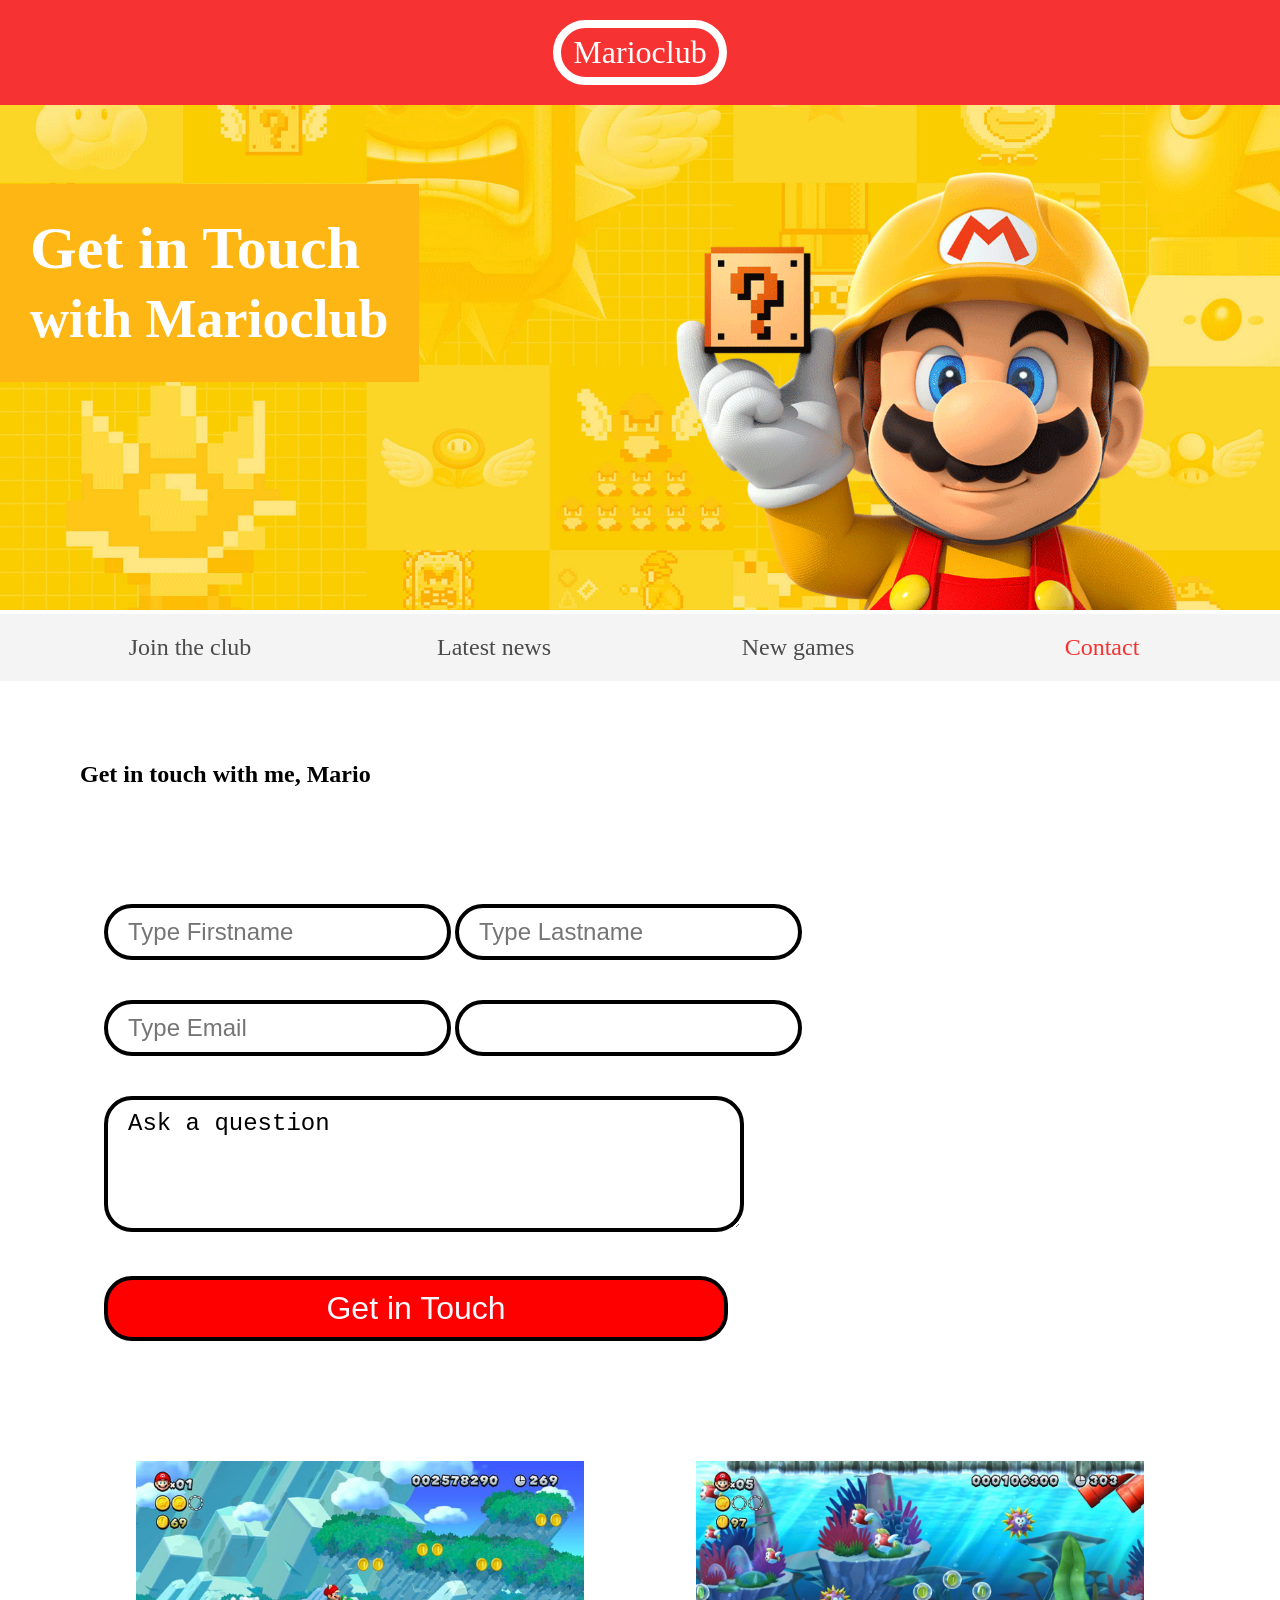
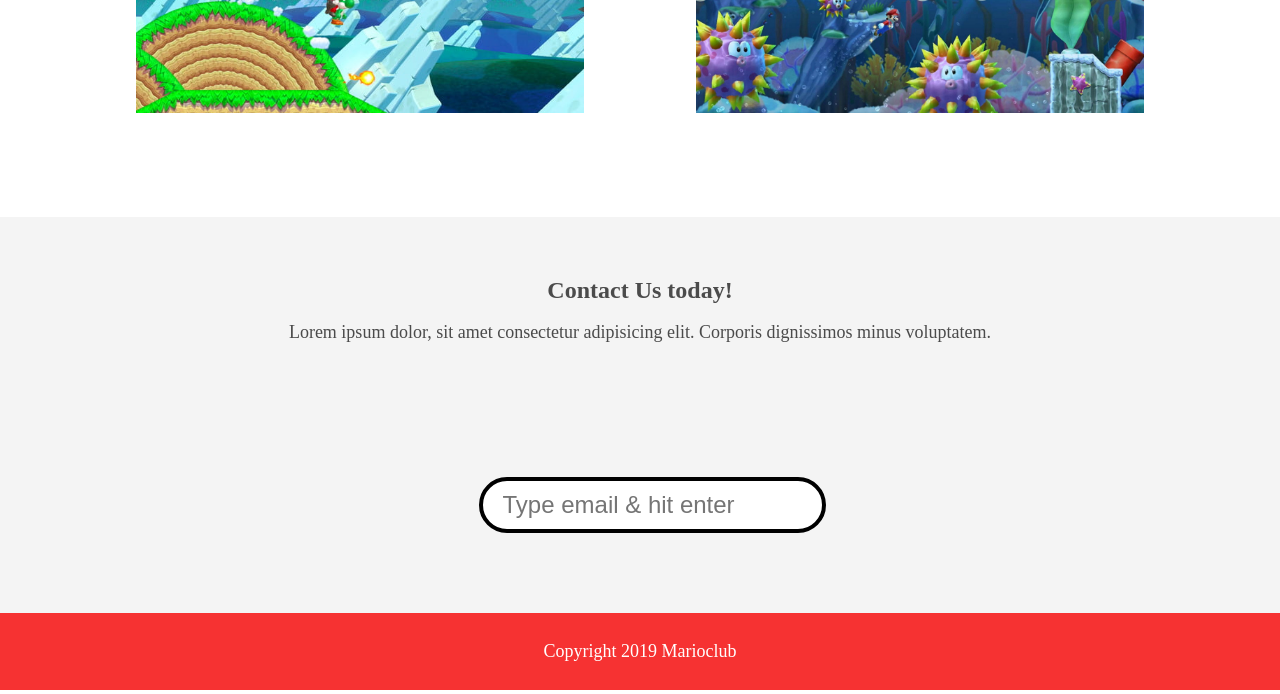
==== contact.html @ 7406f565 "Opgave 6: Udskiftet h2 med h1 på alle sider" ====
<!doctype html>
<html>
  <head>
    <meta name="viewport" content="width=device-width, initial-scale=1.0" />
    <link rel="shortcut icon" href="img/favicon.ico" type="image/x-icon" />
    <link rel="icon" href="img/favicon.ico" type="image/x-icon" />
    <link rel="stylesheet" href="css/style.css" />
    <title>Marioclub</title>
  </head>

  <body>
    <header>
      <a href="index.html">
        <span class="logo">Marioclub</span>
      </a>
    </header>
    <section class="banner">
      <img src="img/banner.jpg" alt="marioclub welcome banner" />
      <div class="welcome">
        <h1>Get in Touch<br /><span>with Marioclub</span></h1>
      </div>
    </section>
    <nav class="main-nav">
      <ul>
        <li><a href="index.html">Join the club</a></li>
        <li><a href="news.html">Latest news</a></li>
        <li><a href="games.html">New games</a></li>
        <li><a href="contact.html" class="join">Contact</a></li>
      </ul>
    </nav>
    <main>
      <article>
        <h2>Get in touch with me, Mario</h2>
        <form>
          <input
            type="text"
            name="fname"
            placeholder="Type Firstname"
            required
          />
          <input
            type="text"
            name="lname"
            placeholder="Type Lastname"
            required
          /><br />
          <input type="email" name="mail" placeholder="Type Email" required />
          <input list="countries" name="country" id="country" />
          <datalist id="countries">
            <option value="Albania"></option>
            <option value="Austria"></option>
            <option value="Belarus"></option>
            <option value="Belgium"></option>
            <option value="Bosnia"></option>
            <option value="Bulgaria"></option>
            <option value="Croatia"></option>
            <option value="Czech Republic"></option>
            <option value="Denmark"></option>
            <option value="Finland"></option>
            <option value="France"></option>
            <option value="Georgia"></option>
            <option value="Germany"></option>
            <option value="Greece"></option>
            <option value="Hungary"></option>
            <option value="Ireland"></option>
            <option value="Italy"></option>
            <option value="Kazakhstan"></option>
            <option value="Lithuania"></option>
            <option value="Netherlands"></option>
            <option value="Norway"></option>
            <option value="Poland"></option>
            <option value="Portugal"></option>
            <option value="Romania"></option>
            <option value="Russia"></option>
            <option value="Serbia"></option>
            <option value="Slovakia"></option>
            <option value="Spain"></option>
            <option value="Turkey"></option>
            <option value="Sweden"></option>
            <option value="Switzerland"></option>
            <option value="Ukraine"></option>
            <option value="United Kingdom"></option>
          </datalist>
          <br />
          <textarea
            name="question"
            rows="4"
            cols="40"
            placeholder="Ask a question..."
          >
Ask a question</textarea
          >
          <input type="submit" value="Get in Touch" />
        </form>
      </article>
      <ul class="images">
        <li>
          <img src="img/thumb-1.jpg" alt="" loading="lazy" />
        </li>
        <li>
          <img src="img/thumb-2.jpg" alt="" loading="lazy" />
        </li>
      </ul>
    </main>
    <section class="join">
      <h2>Contact Us today!</h2>
      <p>
        Lorem ipsum dolor, sit amet consectetur adipisicing elit. Corporis
        dignissimos minus voluptatem.
      </p>
      <form>
        <input
          type="email"
          name="email"
          placeholder="Type email & hit enter"
          required
        />
      </form>
    </section>
    <footer>
      <p class="copyright">Copyright 2019 Marioclub</p>
    </footer>
  </body>
</html>
---- css/style.css ----
body,
ul,
li,
h1,
h2,
a {
  margin: 0;
  padding: 0;
  font-family: tahoma;
}
p {
  font-size: 18px;
}
header {
  background-color: #f63232;
  padding: 20px 0;
  text-align: center;
  position: fixed;
  width: 100%;
  top: 0;
  left: 0;
  z-index: 1;
}
header .logo {
  color: white;
  border: 8px solid white;
  display: inline-block;
  padding: 6px 12px;
  border-radius: 36px;
  font-size: 2rem;
}
.banner {
  position: relative;
}
.banner img {
  width: 100%;
}
.banner .welcome {
  background: #feb614;
  color: white;
  padding: 30px;
  font-size: 60px;
  position: absolute;
  left: 0;
  top: 30%;
}
.banner .welcome span {
  font-size: 0.9em;
}
nav {
  background: #f4f4f4;
  padding: 20px;
  position: -webkit-sticky;
  position: sticky;
  top: 106px;
  z-index: 1;
}
nav ul {
  white-space: nowrap;
  max-width: 1200px;
  margin: 0 auto;
  text-align: center;
}
nav li {
  width: 25%;
  display: inline-block;
  font-size: 24px;
}
nav li a {
  text-decoration: none;
  color: #4b4b4b;
}
nav li a:hover {
  text-decoration: underline;
}
nav li a.join {
  color: #f63232;
}
main {
  max-width: 100%;
  width: 1200px;
  margin: 80px auto;
  padding: 0 40px;
  -webkit-box-sizing: border-box;
  box-sizing: border-box;
}
article h1 {
  color: #f63232;
  font-size: 48px;
}
article p {
  line-height: 2em;
  color: #4b4b4b;
}
article p::first-line {
  font-weight: bold;
  font-size: 1.2em;
}
.images {
  text-align: center;
  margin: 80px 0;
  white-space: nowrap;
}
.images li {
  display: inline-block;
  list-style-type: none;
  width: 40%;
  margin: 20px 5%;
  position: relative;
}
.images li:hover {
  top: -4px;
}
.images li img {
  max-width: 100%;
}
.images {
  display: -webkit-box;
  display: -ms-flexbox;
  display: flex;
  -ms-flex-wrap: wrap;
  flex-wrap: wrap;
}

.coverimage li {
  -webkit-box-flex: 1;
  -ms-flex: 0 0 50%;
  flex: 0 0 50%; /* explanation below */
  margin: 5px;
  height: 100px;
}

section.join {
  background: #f4f4f4;
  text-align: center;
  padding: 60px 20px;
  color: #4b4b4b;
}
section.join h1 {
  font-size: 36px;
}
form {
  padding-left: 1.5rem;
  padding-top: 6rem;
}

form input {
  margin: 20px 0;
  padding: 10px 20px;
  font-size: 24px;
  border-radius: 28px;
  border: 4px solid black;
}

form textarea {
  margin: 20px 0;
  padding: 10px 20px;
  font-size: 24px;
  border-radius: 28px;
  border: 4px solid black;
}
form input:focus {
  border: 4px dashed #4b4b4b;
  outline: none;
}
form textarea:focus {
  border: 4px dashed #4b4b4b;
  outline: none;
}
form input:valid {
  border: 4px solid #000000;
}
input[type="submit"] {
  width: 39rem;
  background-color: red;
  font-size: xx-large;
  color: ghostwhite;
}
input[type="submit"]:focus {
  border: 4px dashed ghostwhite;
  outline: none;
}
footer {
  background: #f63232;
  color: white;
  padding: 10px;
  text-align: center;
}

/* responsive styles */

@media screen and (max-width: 1400px) {
  .banner .welcome {
    font-size: 40px;
  }
}

@media screen and (max-width: 960px) {
  .banner .welcome {
    font-size: 28px;
  }
  nav li {
    font-size: 18px;
  }
}

@media screen and (max-width: 700px) {
  .banner .welcome {
    font-size: 20px;
    position: relative;
    text-align: center;
  }
  .banner .welcome br {
    display: none;
  }
  .banner .welcome span {
    font-size: 1em;
  }
  nav li {
    font-size: 18px;
  }
  .images li {
    width: 100%;
    display: block;
    margin: 20px auto;
  }
}

@media screen and (max-width: 560px) {
  .banner .welcome {
    font-size: 20px;
    position: relative;
    text-align: center;
  }
  .banner .welcome br {
    display: none;
  }
  .banner .welcome span {
    font-size: 1em;
  }
  nav li {
    display: block;
    width: 100%;
    margin: 12px 0;
  }
  article h1 {
    font-size: 36px;
  }
  header,
  nav {
    position: relative;
    top: 0;
  }
}
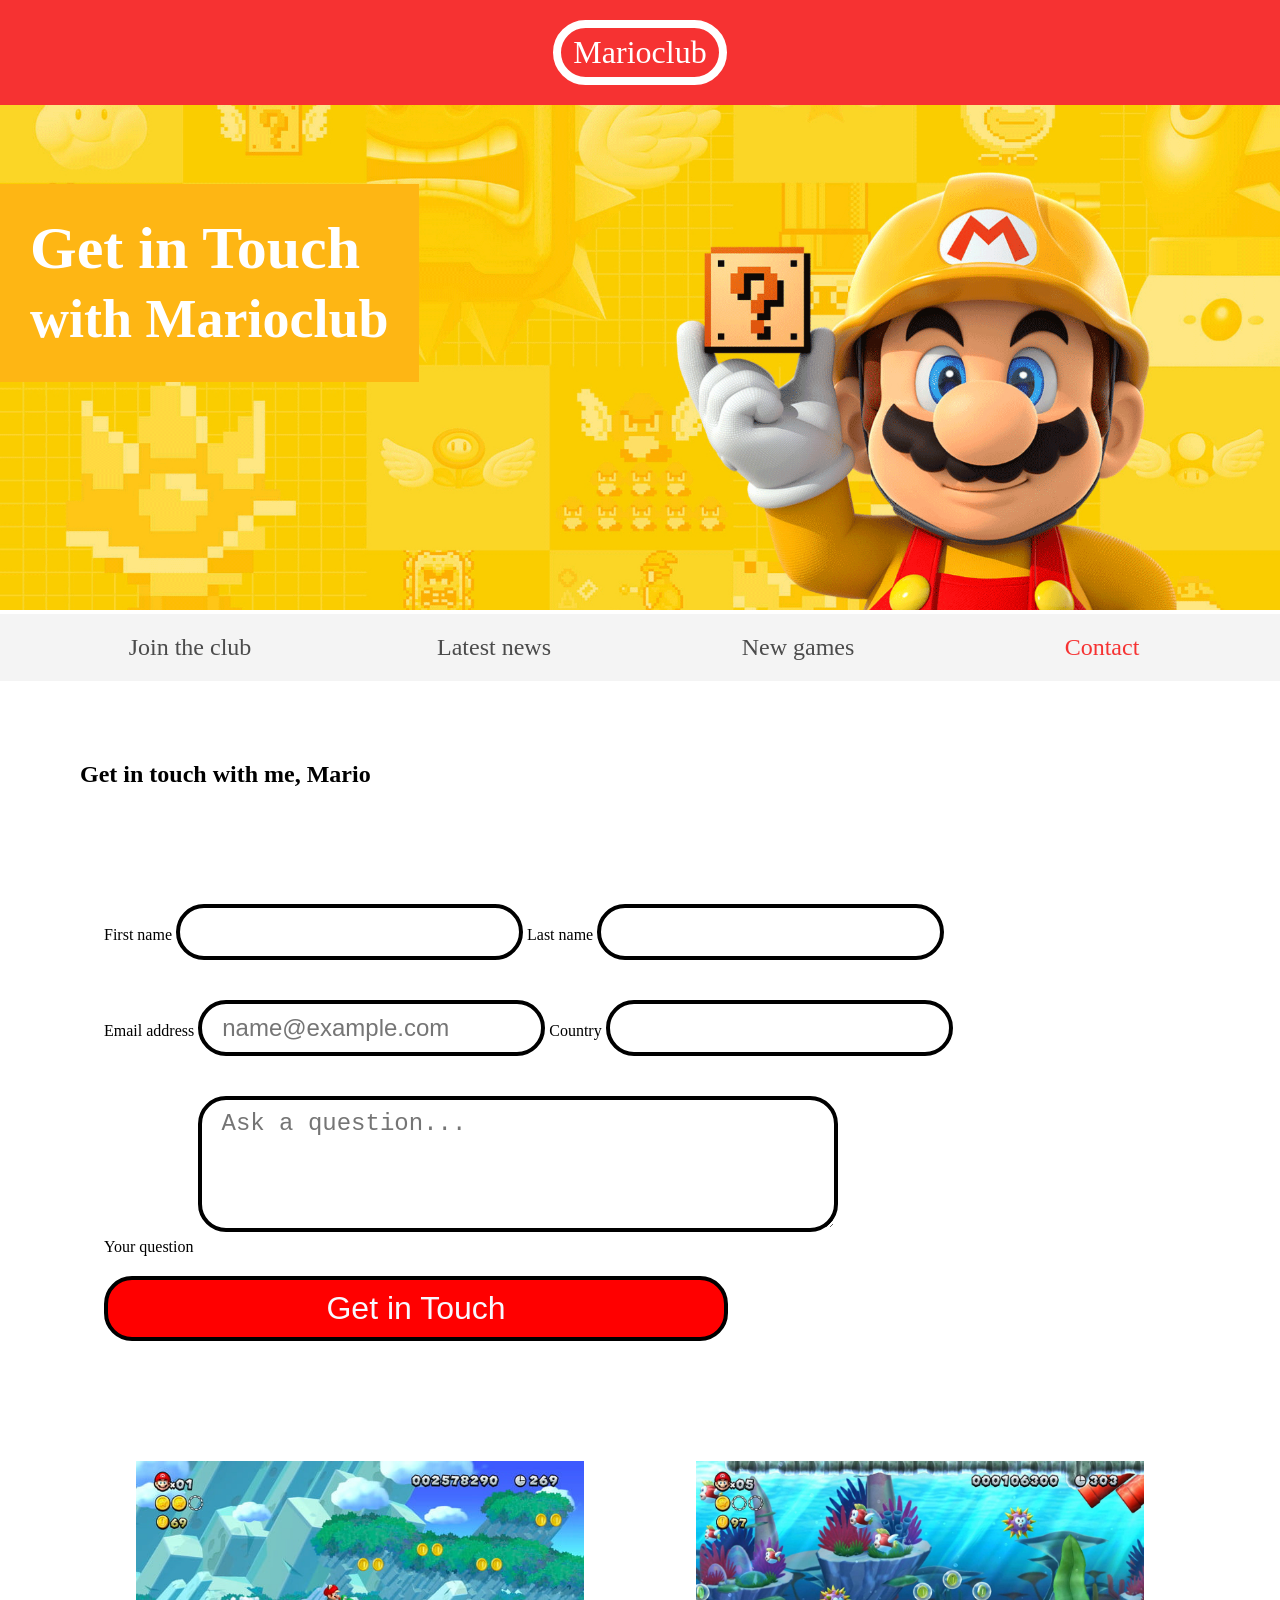
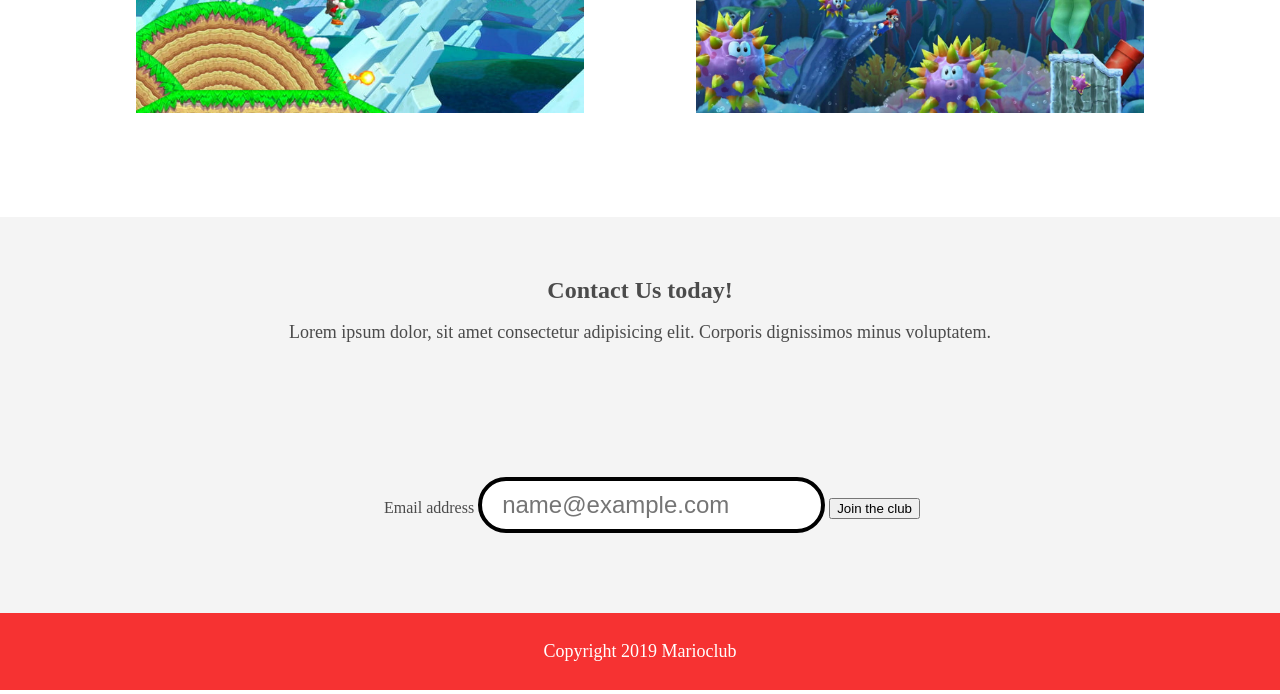
==== commit c0374ac5: "Opgave 8: Gjort formularen tilgængelig på contact.html" ====
--- a/contact.html
+++ b/contact.html
@@ -25,27 +25,47 @@
         <li><a href="index.html">Join the club</a></li>
         <li><a href="news.html">Latest news</a></li>
         <li><a href="games.html">New games</a></li>
-        <li><a href="contact.html" class="join">Contact</a></li>
+        <li>
+          <a href="contact.html" class="join" aria-current="page">Contact</a>
+        </li>
       </ul>
     </nav>
     <main>
       <article>
         <h2>Get in touch with me, Mario</h2>
         <form>
+          <label for="firstname">First name</label>
           <input
             type="text"
+            id="firstname"
             name="fname"
-            placeholder="Type Firstname"
+            autocomplete="given-name"
             required
           />
+          <label for="lastname">Last name</label>
           <input
             type="text"
+            id="lastname"
             name="lname"
-            placeholder="Type Lastname"
+            autocomplete="family-name"
             required
           /><br />
-          <input type="email" name="mail" placeholder="Type Email" required />
-          <input list="countries" name="country" id="country" />
+          <label for="email">Email address</label>
+          <input
+            type="email"
+            id="email"
+            name="mail"
+            autocomplete="email"
+            placeholder="name@example.com"
+            required
+          />
+          <label for="country">Country</label>
+          <input
+            list="countries"
+            name="country"
+            id="country"
+            autocomplete="country-name"
+          />
           <datalist id="countries">
             <option value="Albania"></option>
             <option value="Austria"></option>
@@ -82,14 +102,14 @@
             <option value="United Kingdom"></option>
           </datalist>
           <br />
+          <label for="question">Your question</label>
           <textarea
+            id="question"
             name="question"
             rows="4"
             cols="40"
             placeholder="Ask a question..."
-          >
-Ask a question</textarea
-          >
+          ></textarea>
           <input type="submit" value="Get in Touch" />
         </form>
       </article>
@@ -109,12 +129,16 @@
         dignissimos minus voluptatem.
       </p>
       <form>
+        <label for="join-email">Email address</label>
         <input
           type="email"
+          id="join-email"
           name="email"
-          placeholder="Type email & hit enter"
+          autocomplete="email"
+          placeholder="name@example.com"
           required
         />
+        <button type="submit">Join the club</button>
       </form>
     </section>
     <footer>
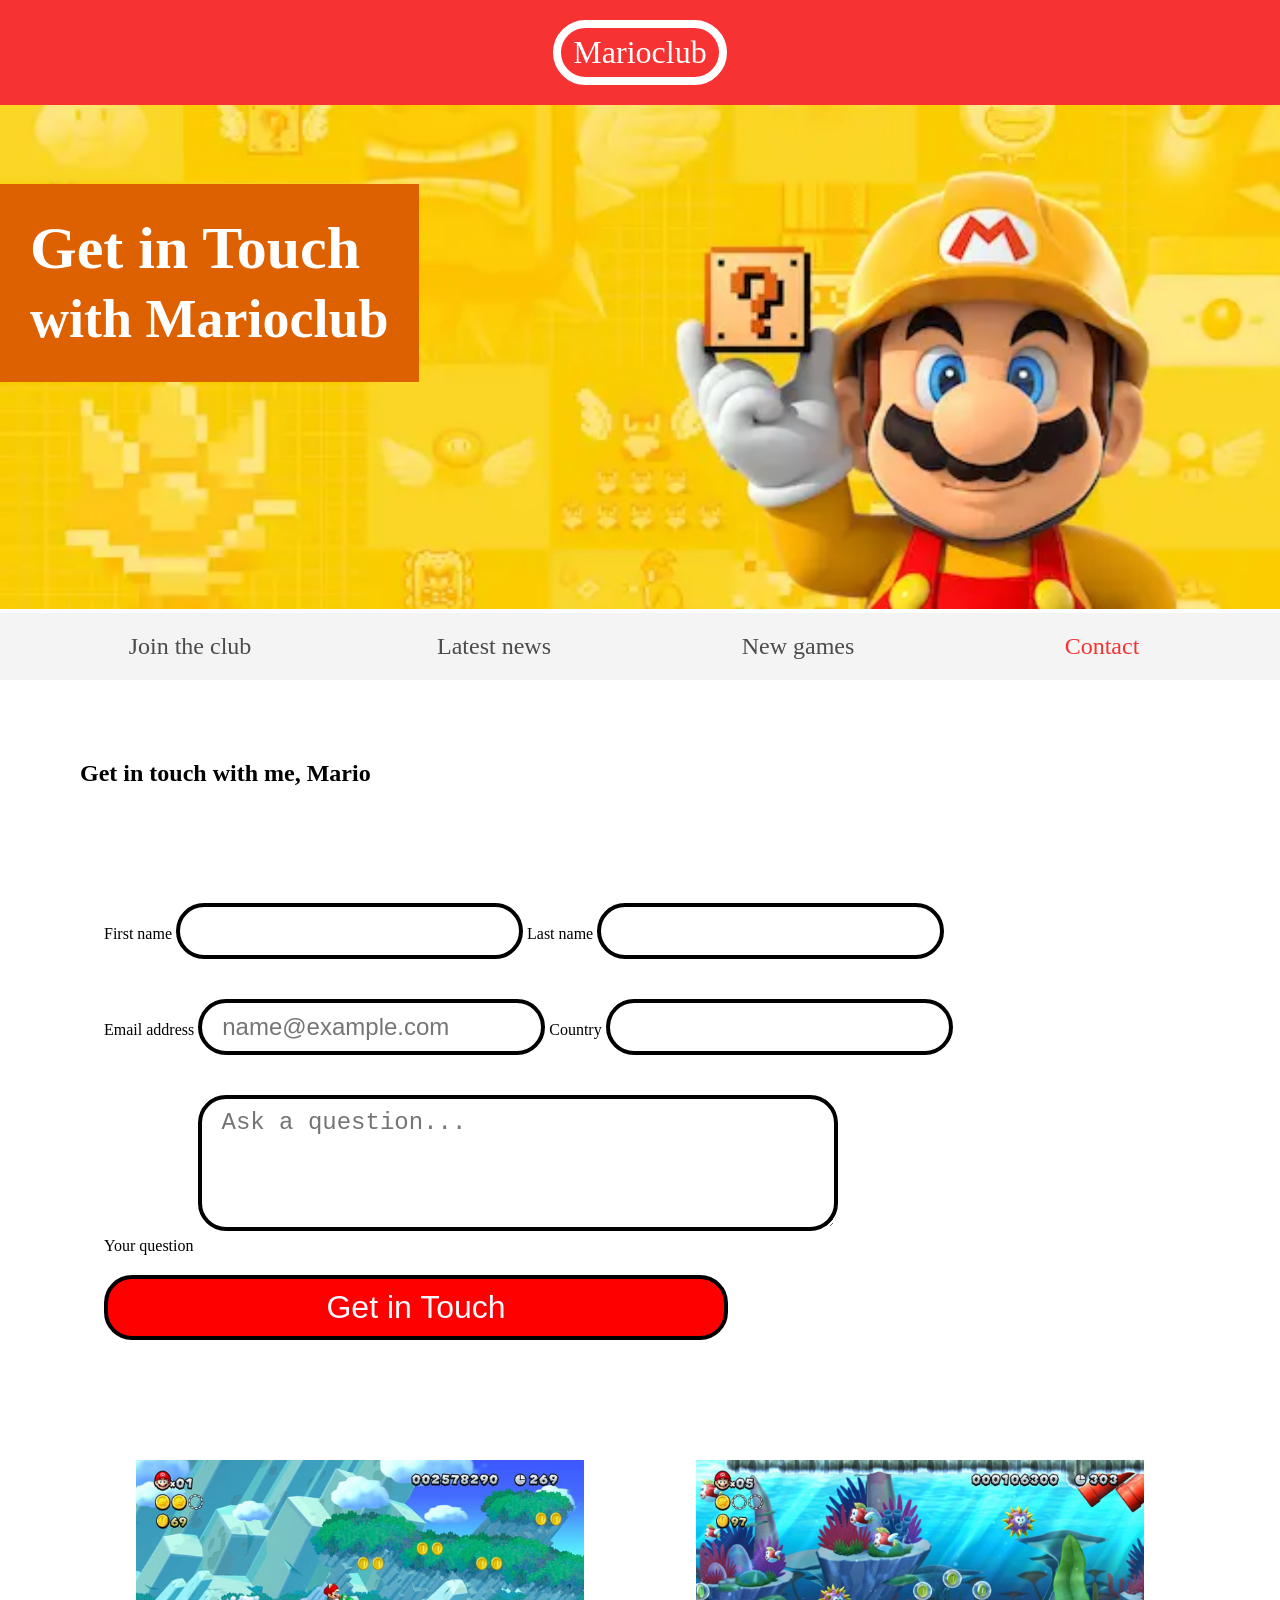
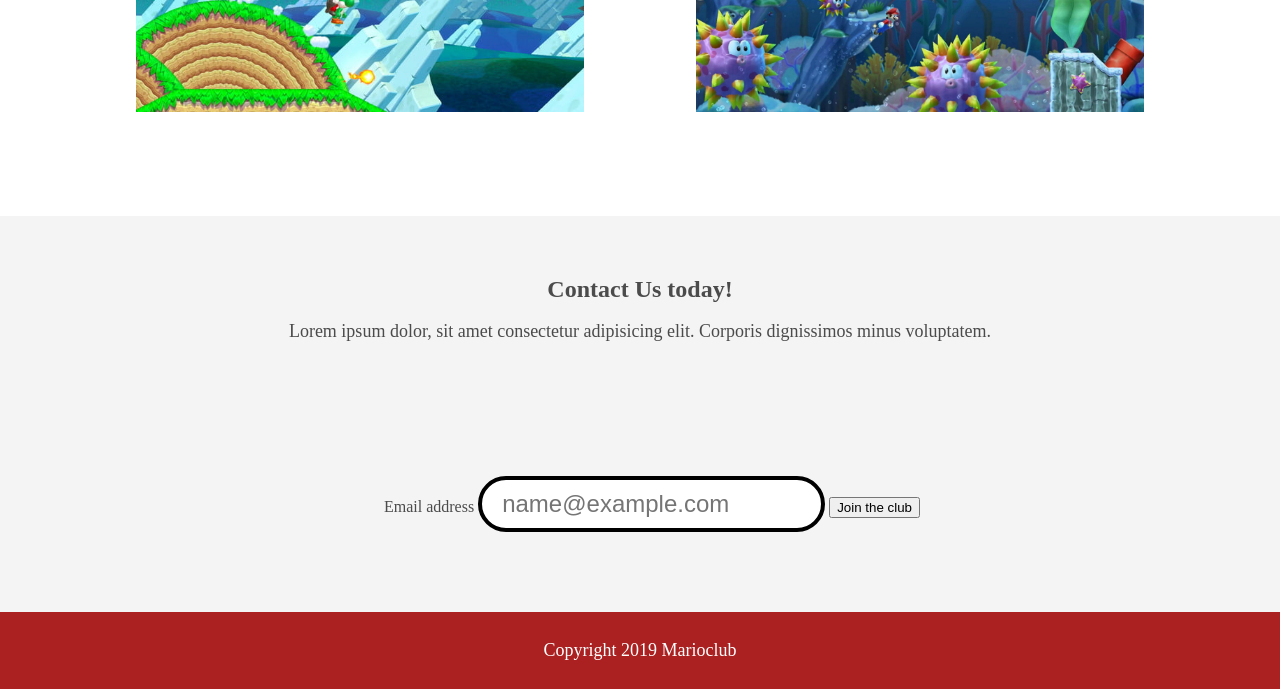
==== commit 58273327: "Opgave 11: Rettet billeder fra jpeg til webp" ====
--- a/contact.html
+++ b/contact.html
@@ -1,11 +1,11 @@
 <!doctype html>
-<html>
+<html lang="en">
   <head>
+    <meta charset="utf-8" />
     <meta name="viewport" content="width=device-width, initial-scale=1.0" />
-    <link rel="shortcut icon" href="img/favicon.ico" type="image/x-icon" />
+    <title>Marioclub - Contact</title>
     <link rel="icon" href="img/favicon.ico" type="image/x-icon" />
     <link rel="stylesheet" href="css/style.css" />
-    <title>Marioclub</title>
   </head>
 
   <body>
@@ -15,7 +15,7 @@
       </a>
     </header>
     <section class="banner">
-      <img src="img/banner.jpg" alt="marioclub welcome banner" />
+      <img src="img/banner.webp" alt="marioclub welcome banner" />
       <div class="welcome">
         <h1>Get in Touch<br /><span>with Marioclub</span></h1>
       </div>
--- a/css/style.css
+++ b/css/style.css
@@ -36,7 +36,7 @@
   width: 100%;
 }
 .banner .welcome {
-  background: #feb614;
+  background: #de6101;
   color: white;
   padding: 30px;
   font-size: 60px;
@@ -181,7 +181,7 @@
   outline: none;
 }
 footer {
-  background: #f63232;
+  background: #ab2121;
   color: white;
   padding: 10px;
   text-align: center;
